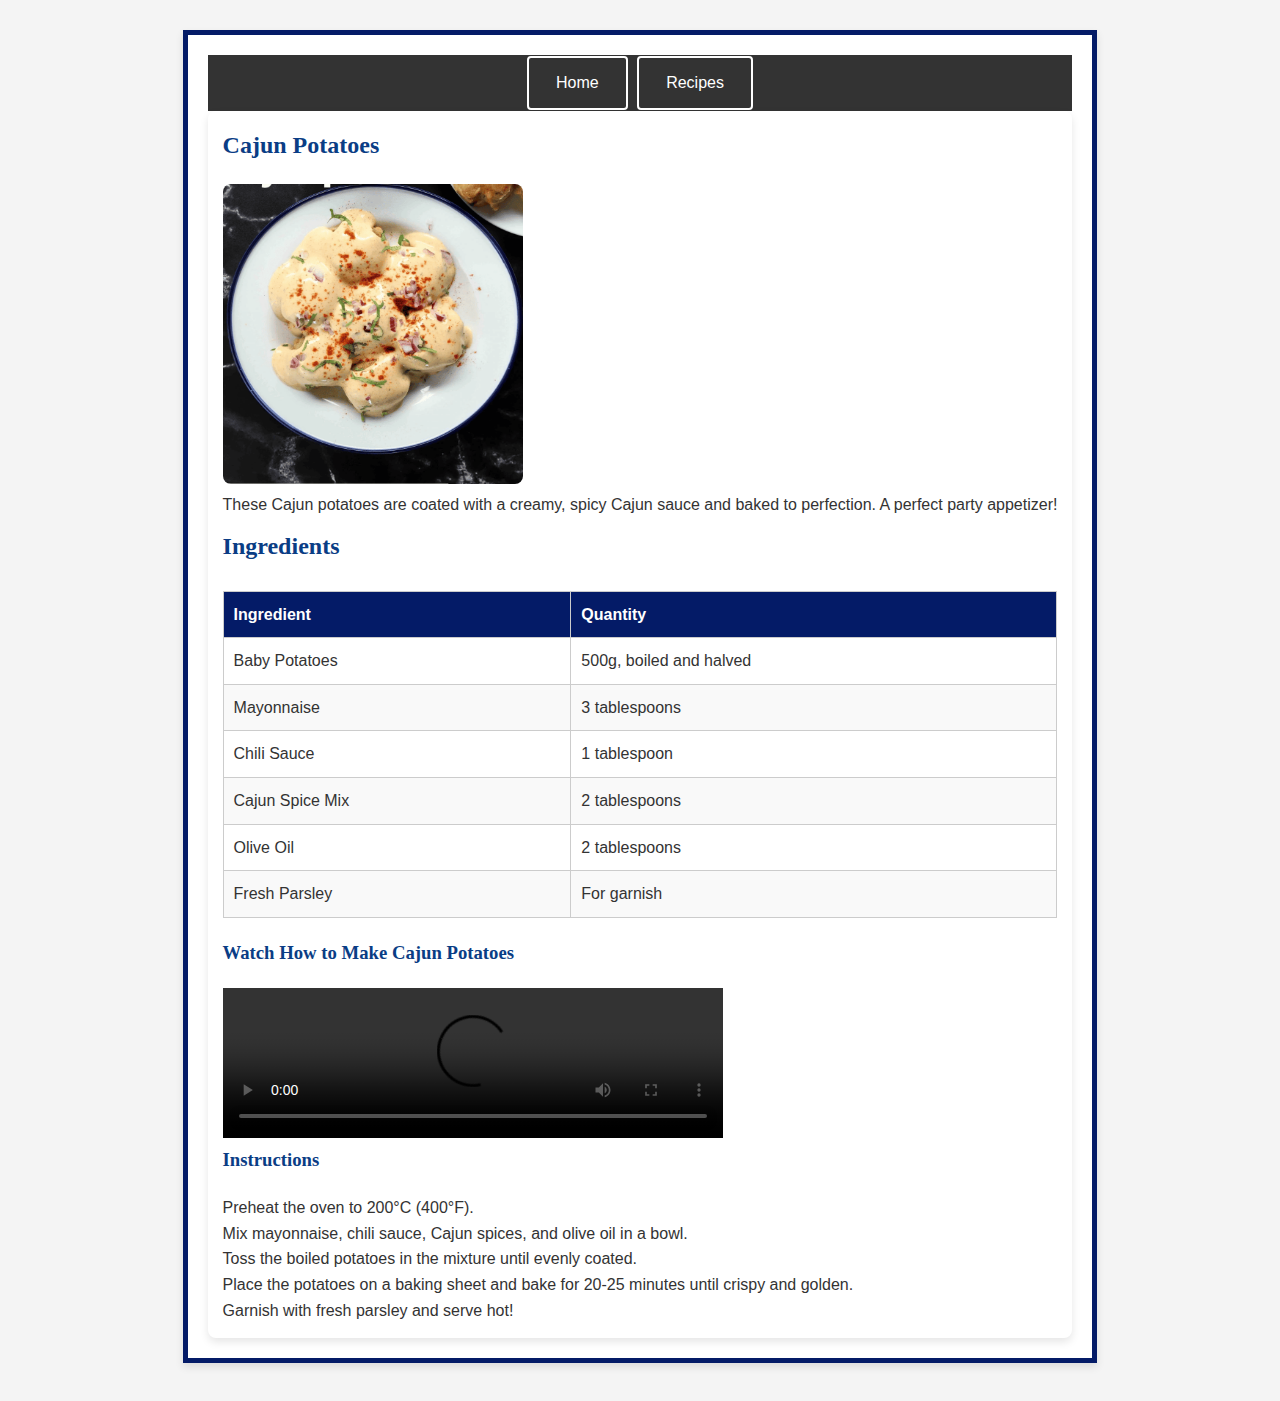
==== cajun.html @ 5d3eae87 "initial commit" ====
<!DOCTYPE html>
<html lang="en">
<head>
    <meta charset="UTF-8">
    <meta name="viewport" content="width=device-width, initial-scale=1.0">
    <title>Cooking Blog - Cajun Potatoes Recipe</title>
    <link rel="stylesheet" href="css/styles.css">

</head>
<body>
    <div class="outer-border">
    <nav>
        
        <ul>
            <li><a href="index.html">Home</a></li>
            <li><a href="main-food.html">Recipes</a></li>
        </ul>
    </nav>
   
    <article>
        <h2>Cajun Potatoes</h2>
        <img src="images/cajun.png" alt="Cajun Potatoes" width="300" height="300">
        <p>These Cajun potatoes are coated with a creamy, spicy Cajun sauce and baked to perfection. A perfect party appetizer!</p>
        <h2>Ingredients</h2>
        <table border="1">
            <thead>
                <tr>
                    <th>Ingredient</th>
                    <th>Quantity</th>
                </tr>
            </thead>
            <tbody>
                <tr>
                    <td>Baby Potatoes</td>
                    <td>500g, boiled and halved</td>
                </tr>
                <tr>
                    <td>Mayonnaise</td>
                    <td>3 tablespoons</td>
                </tr>
                <tr>
                    <td>Chili Sauce</td>
                    <td>1 tablespoon</td>
                </tr>
                <tr>
                    <td>Cajun Spice Mix</td>
                    <td>2 tablespoons</td>
                </tr>
                <tr>
                    <td>Olive Oil</td>
                    <td>2 tablespoons</td>
                </tr>
                <tr>
                    <td>Fresh Parsley</td>
                    <td>For garnish</td>
                </tr>
            </tbody>
        </table>

        <!-- Video Section -->
        <h3>Watch How to Make Cajun Potatoes</h3>
        <video controls width="500">
            <source src="cjv.mp4" type="video/mp4">
           
        </video>

        <h3>Instructions</h3>
        
            Preheat the oven to 200°C (400°F).<br>
            Mix mayonnaise, chili sauce, Cajun spices, and olive oil in a bowl.<br>
            Toss the boiled potatoes in the mixture until evenly coated.<br>
            Place the potatoes on a baking sheet and bake for 20-25 minutes until crispy and golden.<br>
            Garnish with fresh parsley and serve hot!<br>
        
    </article>
    
</body>
</html>
---- css/styles.css ----
/* Reset default margins and padding */
* {
    margin: 0;
    padding: 0;
    box-sizing: border-box;
}

/* General Body Styling */
body {
    font-family: Arial, sans-serif;
    line-height: 1.6;
    background-color: #f4f4f4;
    color: #333;
    padding: 20px;
    display: grid;
    grid-template-areas:
        "header"
        "main";
    gap: 8px;
}

/* Layout Styling */
.layout {
    width: 100%;
    display: grid;
    grid-template-areas:
        "header"
        "main";
    gap: 8px;
}
/* Article Styling */
article {
    background-color: #fff;
    padding: 15px;
    border-radius: 8px;
    box-shadow: 0 4px 8px rgba(0, 0, 0, 0.1);
   
}

/* Image Styling with Transition */
article img {
    width: 100%;
    max-width: 300px;
    border-radius: 8px;
    transition: transform 0.3s ease, box-shadow 0.3s ease; /* Add transition for smooth effect */
}

/* Hover Effect on Image */
article img:hover {
    transform: scale(1.1); /* Slightly zoom the image */
    box-shadow: 0 8px 16px rgba(0, 0, 0, 0.2); /* Add a more pronounced shadow */
}

/* Header and Main Section */
.header {
    grid-area: header;
}

.main {
    grid-area: main;
    padding: 20px;
    background-color: #f9f9f9;
    border-radius: 8px;
}

/* Header Styling */
.header {
    background-color: #adadad; /* Distinct color for the header */
    color: white;
    padding: 20px 0;
    text-align: center;
    background-image: url('bg2.jpg'); /* Replace with your desired image */
    background-size: cover;
    background-position: center;
}

/* Navigation Bar */
nav {
    background-color: #333;
    padding: 10px;
    text-align: center;
}

nav a {
    color: white;
    text-decoration: none;
    margin: 0 15px;
    padding: 10px;
    display: inline-block;
}

nav a:hover {
    color: #ff6f61; /* Change text color on hover */
    background-color: transparent; /* Ensure no background color appears */
}
.recipes {
    display: grid;
    grid-template-columns: repeat(2, 1fr); /* Two equal-width columns */
    gap: 20px; /* Space between the articles */
}
/* Gallery Section */
#gallery {
    padding: 20px;
    background-color: #fff;
    border-radius: 8px;
    margin: 20px 0;
    text-align: center;
}

#gallery h2 {
    color: #ff6f61;
    margin-bottom: 15px;
}

.gallery-container {
    display: flex;
    flex-wrap: wrap;
    gap: 15px;
    justify-content: center;
}

.gallery-container img {
    width: 200px;
    height: 150px;
    object-fit: cover;
    border-radius: 8px;
    box-shadow: 0 4px 8px rgba(0, 0, 0, 0.1);
    transition: transform 0.3s ease-in-out;
}

.gallery-container img:hover {
    transform: scale(1.1);
}

/* Navigation Bar */
nav {
    background-color: #333;
    padding: 1px;
    text-align: center;
}

 li {
    color: white;
    text-decoration: none;
    margin: 0 2px;
    padding: 2px 2.5px;
    display: inline-block;
    border: 2px solid white; /* Add white border to each link */
    border-radius: 4px; /* Optional: adds rounded corners to th*/
}

nav a:hover {
    color: #ff6f61; /* Change text color on hover */
    background-color: transparent; /* Ensure no background color appears */
    
}

/* Forms Styling */
form {
    background-color: #fff;
    padding: 20px;
    border-radius: 8px;
    box-shadow: 0 4px 8px rgba(0, 0, 0, 0.1);
    width: 100%;
    max-width: 600px;
    margin: 20px auto;
}

form label {
    display: block;
    margin-bottom: 8px;
    font-weight: bold;
}

form input[type="text"],
form input[type="email"],
form textarea {
    width: 100%;
    padding: 10px;
    margin-bottom: 15px;
    border: 1px solid #ccc;
    border-radius: 4px;
}

form input[type="submit"] {
    background-color: #ff6f61;
    color: white;
    border: none;
    padding: 12px 20px;
    cursor: pointer;
    border-radius: 4px;
}

form input[type="submit"]:hover {
    background-color: #ff4e42;
}
/* Outer Border Styling */
.outer-border {
    border: 5px solid #041b67; /* Change the color and thickness as needed */
    padding: 20px;         /* Add padding to ensure content does not touch the border */
    margin: 10px auto;     /* Center the container and add margin */
    max-width: 2000px;     /* Limit the maximum width of the page */
    background-color: #fff; /* Optional: Set a background color for the content area */
    box-shadow: 0 4px 8px rgba(0, 0, 0, 0.1); /* Optional: Add shadow for better appearance */
    
}

/* body {
    margin: 0; /* Remove default body margin */
    /* border: 10px solid #6179ff; Define the border color and thickness
    padding: 0; /* Optional: Adjust padding inside the border */
    /* box-sizing: border-box; /* Ensure the border is included in the body's dimensions */
    /* background-color: #f4f4f4; Optional: Set background color for the page */ */ */
/* } */ 

/* Backgrounds */
body {
    background-color: #f4f4f4;
    background-image: url('background-pattern.png');
    background-repeat: repeat;
}

/* Borders */
section {
    border: 1px solid #ddd;
    padding: 20px;
    margin: 10px 0;
    border-radius: 8px;
}

/* Margins and Padding */
h1, h2, h3 {
    margin-bottom: 15px;
    padding-bottom: 5px;
}

p {
    margin-bottom: 10px;
}

/* Box Model */
.container {
    width: 100%;
    max-width: 1200px;
    margin: 0 auto;
    padding: 20px;
}

/* Outlines */
a:focus, input:focus {
    outline: none;
}

/* Text and Font */
h1, h2, h3 {
    font-family: 'Georgia', serif;
    color: #0a3d85;
}

p {
    font-family: 'Arial', sans-serif;
    font-size: 16px;
}

/* Links */
a {
    color: #ff6f61;
    text-decoration: none;
}

a:hover {
    color: #333;
}

/* Table Styling */
table {
    width: 100%; /* Make the table take full width of the container */
    border-collapse: collapse; /* Remove gaps between table borders */
    margin: 20px 0; /* Add spacing above and below the table */
    font-size: 16px; /* Adjust font size */
}

table th, table td {
    border: 1px solid #ccc; /* Add a border around table cells */
    padding: 10px; /* Add spacing inside cells */
    text-align: left; /* Align text to the left */
}

table th {
    background-color: #041b67; /* Set header background color */
    color: #fff; /* Set header text color */
    font-weight: bold; /* Make header text bold */
}

table tr:nth-child(even) {
    background-color: #f9f9f9; /* Alternate row color for better readability */
}

table tr:hover {
    background-color: #f1f1f1; /* Highlight row on hover */
}
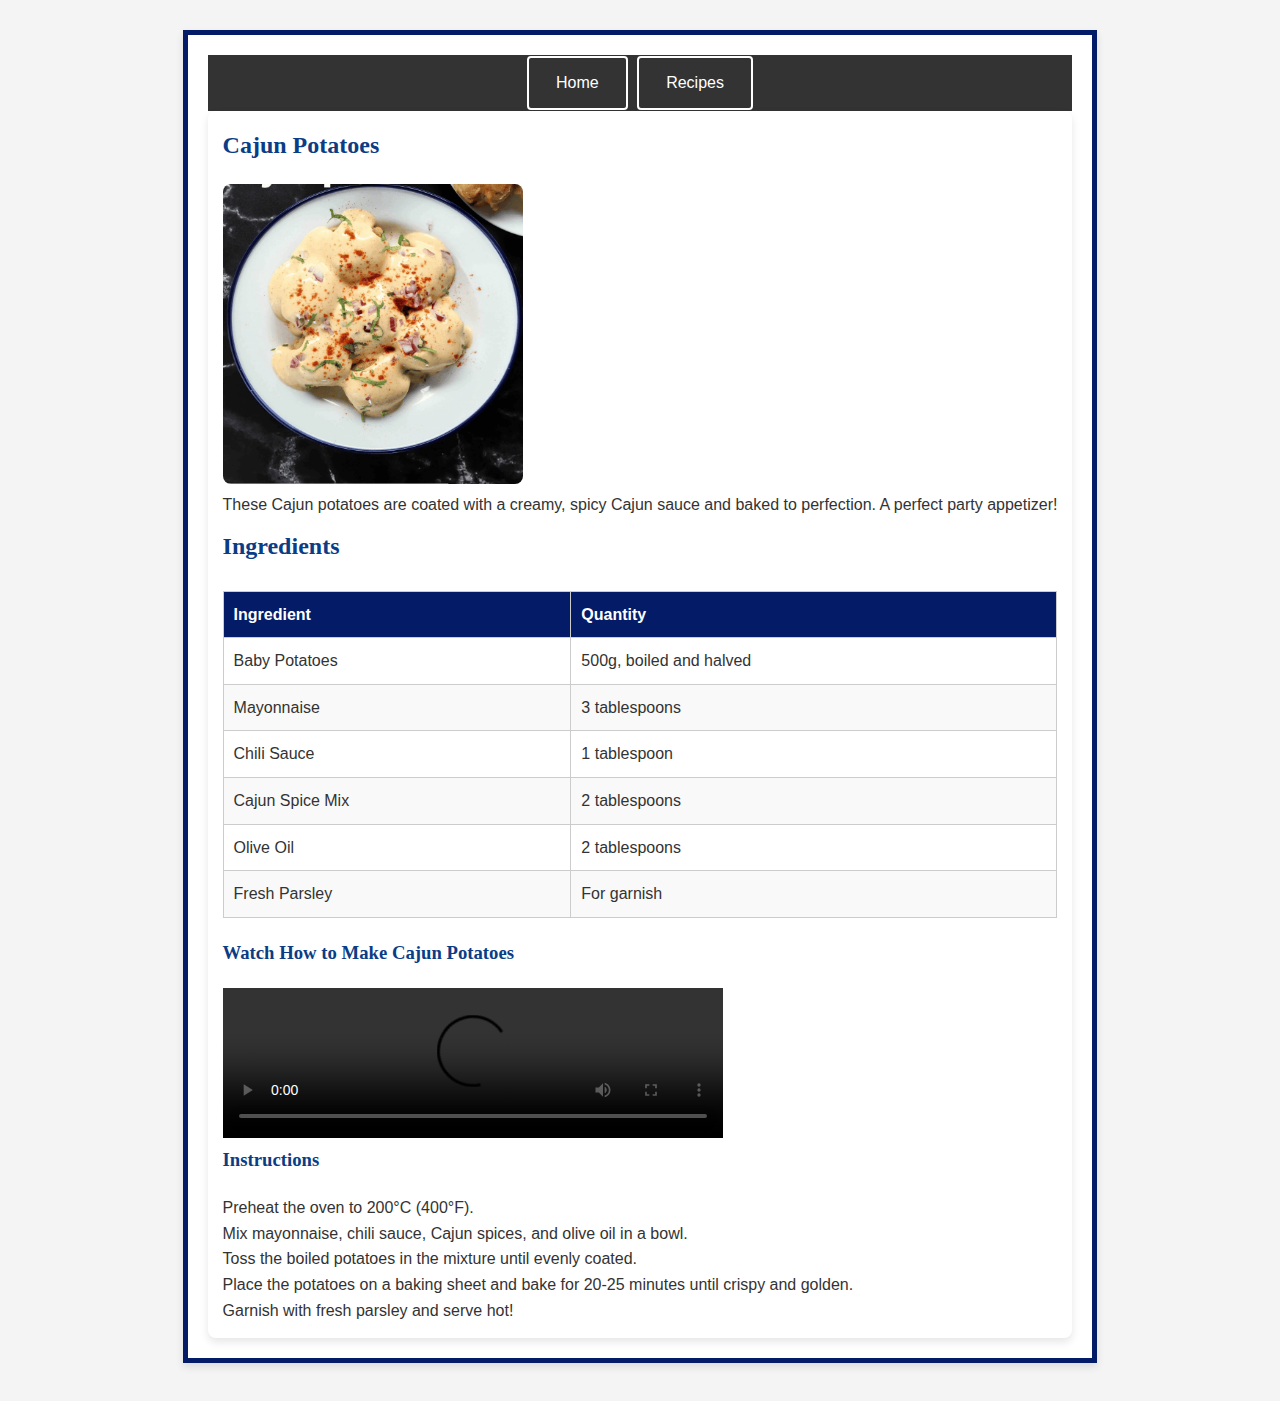
==== commit 314a5ea8: "changes" ====
--- a/cajun.html
+++ b/cajun.html
@@ -60,7 +60,7 @@
         <!-- Video Section -->
         <h3>Watch How to Make Cajun Potatoes</h3>
         <video controls width="500">
-            <source src="cjv.mp4" type="video/mp4">
+            <source src="images/cjv.mp4" type="video/mp4">
            
         </video>
 
